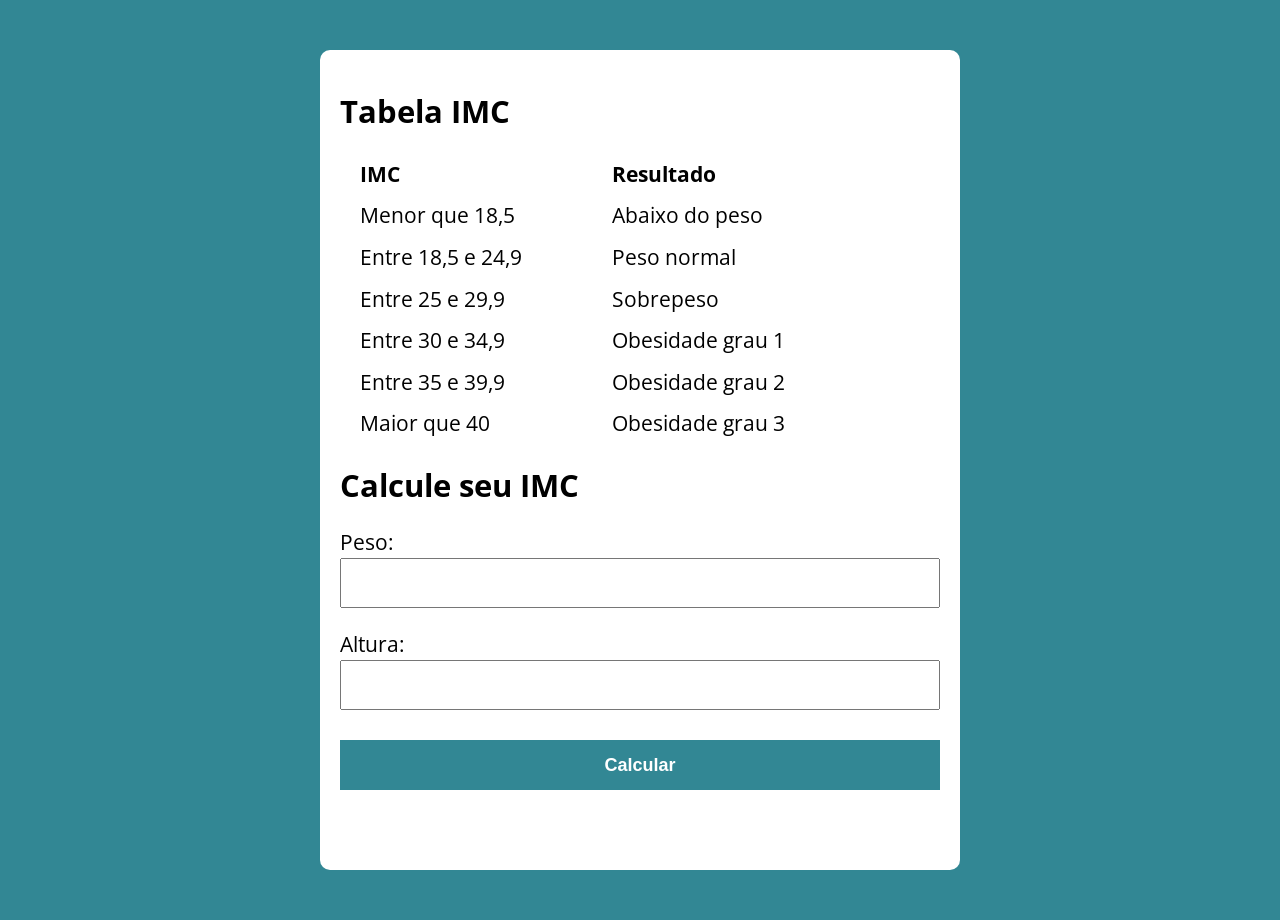
==== JS-lógica-de-programação/modelo/index.html @ 476b153f "tabelaIMC" ====
<!doctype html>
<html lang="pt-BR">
  <head>
    <meta charset="UTF-8" />
    <meta name="viewport" content="width=device-width, initial-scale=1.0" />
    <meta http-equiv="X-UA-Compatible" content="ie=edge" />
    <link rel="stylesheet" href="./assets/css/style.css" />
    <title>Modelo</title>
  </head>
  <body>
    <section class="container">
      <h1>Tabela IMC</h1>
      <div class="colunas">
        <div class="coluna">
          <p><strong>IMC</strong></p>
          <p>Menor que 18,5</p>
          <p>Entre 18,5 e 24,9</p>
          <p>Entre 25 e 29,9</p>
          <p>Entre 30 e 34,9</p>
          <p>Entre 35 e 39,9</p>
          <p>Maior que 40</p>
        </div>
        <div class="coluna">
          <p><strong>Resultado</strong></p>
          <p>Abaixo do peso</p>
          <p>Peso normal</p>
          <p>Sobrepeso</p>
          <p>Obesidade grau 1</p>
          <p>Obesidade grau 2</p>
          <p>Obesidade grau 3</p>
        </div>
      </div>

      <h1>Calcule seu IMC</h1>
      <form action="">
        <p>Peso: <input type="text" class="peso" /></p>
        <p>Altura: <input type="text" class="altura" /></p>

        <button type="button" class="botao">Calcular</button>
      </form>
      <div type="text" class="resultado"></div>
    </section>

    <script src="./assets/js/main.js"></script>
  </body>
</html>
---- JS-lógica-de-programação/modelo/assets/css/style.css ----
@import url('https://fonts.googleapis.com/css2?family=Open+Sans:ital,wght@0,300..800;1,300..800&display=swap');

:root {
    --primary-color: #328794;
    --primary-color-dark:#2781ab;
    --resultado-color: #1ad68b;
    --erro-color:#d6301a;
}

* {
    box-sizing: border-box;
    outline: 0;
}

body {
    margin: 0;
    padding: 0;
    background:var(--primary-color);
    font-family: 'Open Sans', sans-serif;
    font-size: 1.3em;
    line-height: 1.5em;
}

.container {
    width: 640px;
    margin: 50px auto;
    background: #fff;
    padding: 20px;
    border-radius: 10px;
}

form input, form label, form button {
    display: block;
    width: 100%;
    margin-bottom: 10px;
}

form input {
    font-size: 24px;
    height: 50px;
    padding: 0 20px;
}

form input:focus {
    outline: var(--primary-color) solid 1px;
}

form button {
    border: none;
    background: var(--primary-color);
    color: white;
    font-size: 18px;
    font-weight: 700;
    height: 50px;
    cursor: pointer;
    margin-top: 30px;
}

form button:hover {
    background: var(--primary-color-dark);
}

form button:active {
    background:#035f42;
}

.resultado {
    height: 50px;
}

.resultado.mostrar {
    height: 50px;
    display: flex;
    background-color:var(--resultado-color);
    padding: 15px;
    align-items: center;
}

.resultado:has(.erro) {
    height: 50px;
    display: flex;
    background-color:var(--erro-color);
    padding: 15px;
    align-items: center;
}

.colunas {
    display: flex;
    justify-content: flex-start;
    gap: 90px; /* espaçamento entre as colunas */
    line-height: 0;
    margin-left: 20px;

}
.coluna {
    display: flex;
    flex-direction: column;
}
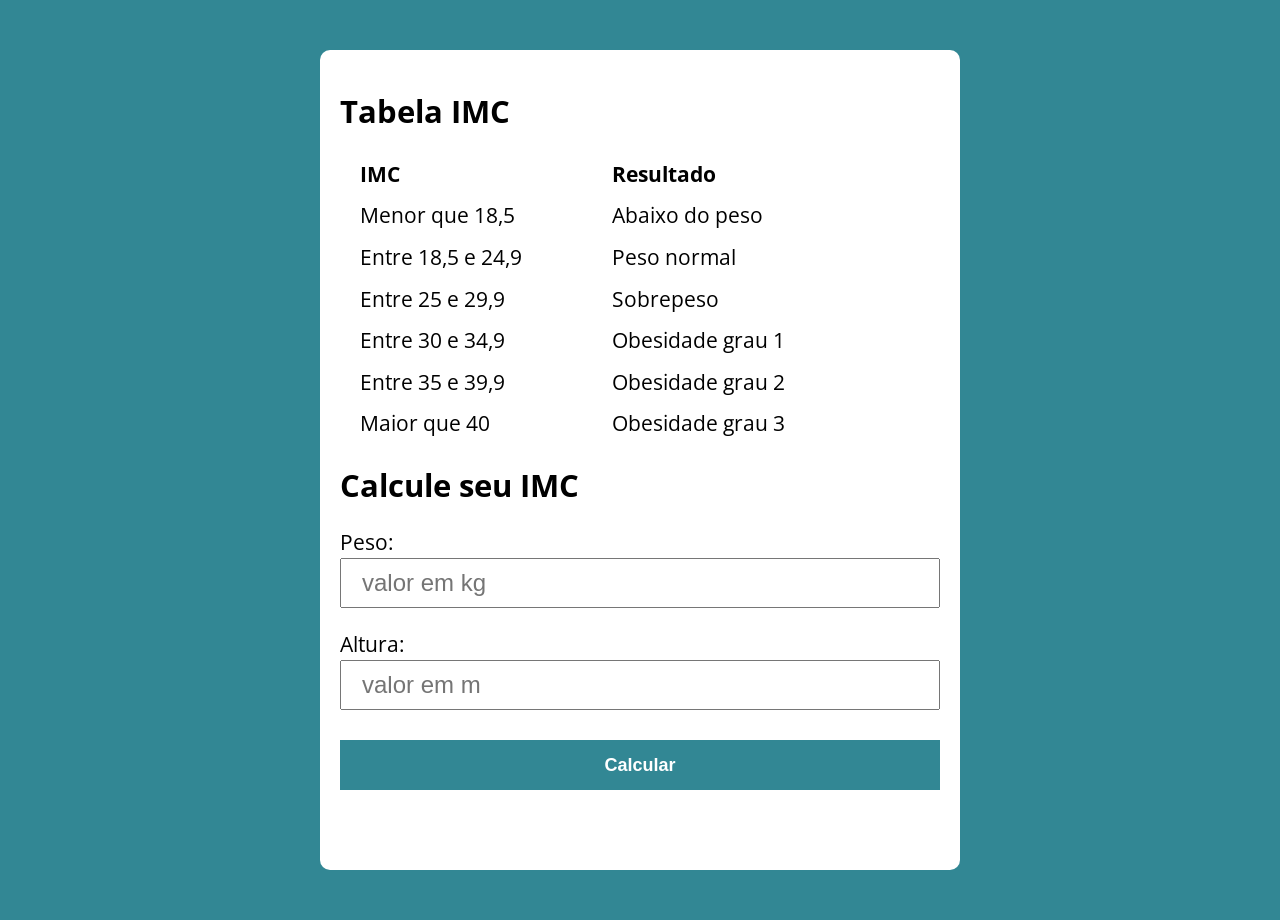
==== commit a4b14541: "ultimo ajuste" ====
--- a/JS-lógica-de-programação/modelo/index.html
+++ b/JS-lógica-de-programação/modelo/index.html
@@ -33,8 +33,14 @@
 
       <h1>Calcule seu IMC</h1>
       <form action="">
-        <p>Peso: <input type="text" class="peso" /></p>
-        <p>Altura: <input type="text" class="altura" /></p>
+        <p>
+          Peso:
+          <input type="text" class="peso" placeholder="valor em kg" />
+        </p>
+        <p>
+          Altura:
+          <input type="text" class="altura" placeholder="valor em m" />
+        </p>
 
         <button type="button" class="botao">Calcular</button>
       </form>
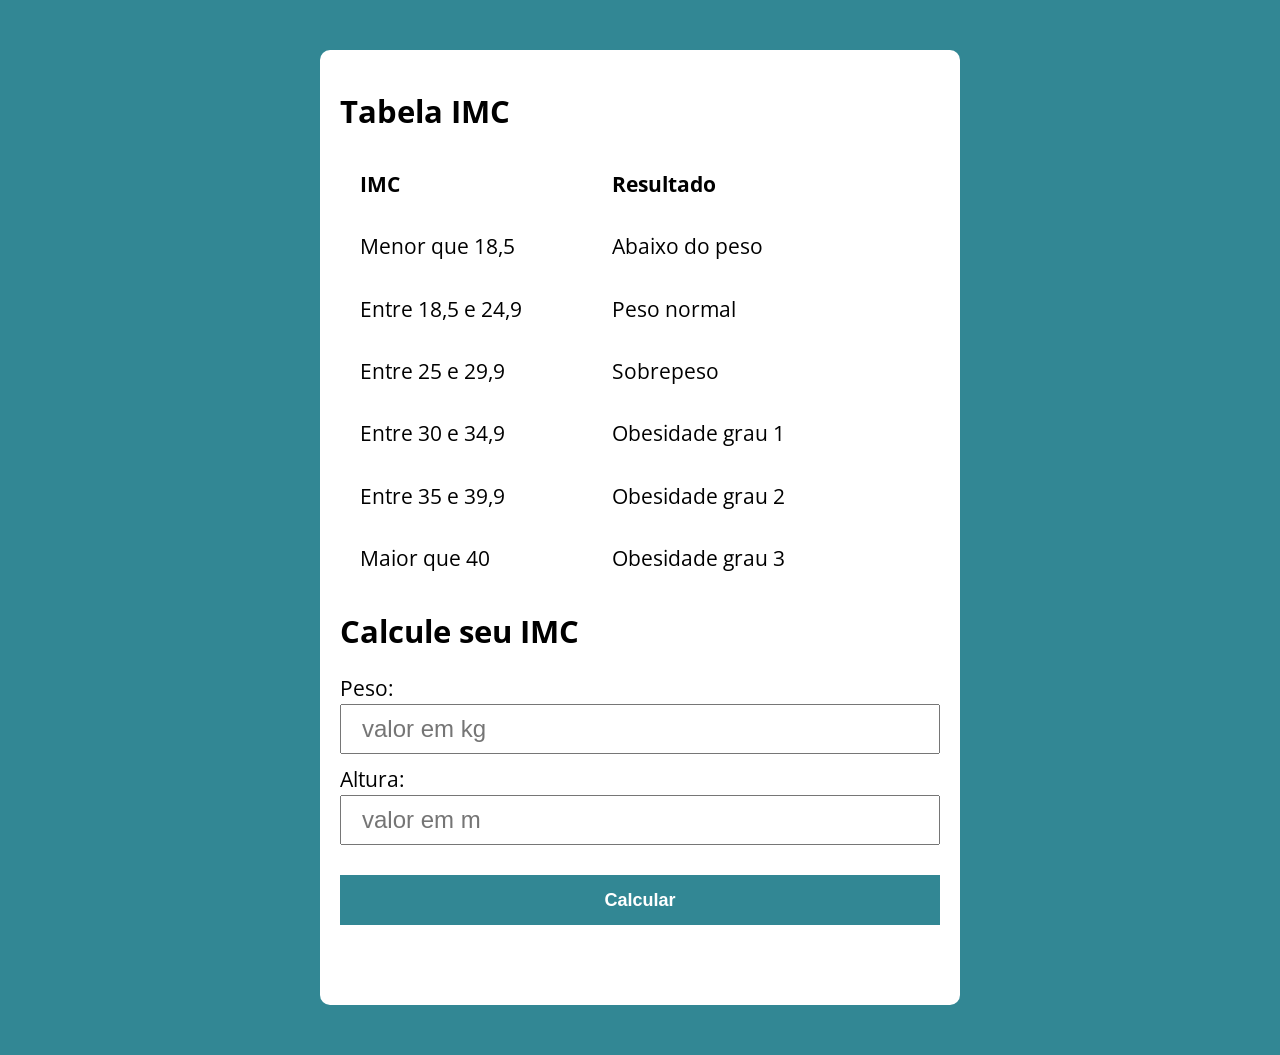
==== commit 71172c13: "ajustes-posrelatorio" ====
--- a/JS-lógica-de-programação/modelo/index.html
+++ b/JS-lógica-de-programação/modelo/index.html
@@ -4,8 +4,8 @@
     <meta charset="UTF-8" />
     <meta name="viewport" content="width=device-width, initial-scale=1.0" />
     <meta http-equiv="X-UA-Compatible" content="ie=edge" />
-    <link rel="stylesheet" href="./assets/css/style.css" />
-    <title>Modelo</title>
+    <link rel="stylesheet" href="./tabelaIMC/css/style.css" />
+    <title>Tabela IMC</title>
   </head>
   <body>
     <section class="container">
@@ -31,22 +31,38 @@
         </div>
       </div>
 
-      <h1>Calcule seu IMC</h1>
+      <h2>Calcule seu IMC</h2>
       <form action="">
-        <p>
+        <label for="peso">
           Peso:
-          <input type="text" class="peso" placeholder="valor em kg" />
-        </p>
-        <p>
+          <input
+            type="number"
+            id="peso"
+            class="peso"
+            min="15"
+            max="350"
+            step="0.1"
+            placeholder="valor em kg"
+          />
+        </label>
+        <label for="altura">
           Altura:
-          <input type="text" class="altura" placeholder="valor em m" />
-        </p>
+          <input
+            type="number"
+            id="altura"
+            class="altura"
+            min="1"
+            max="3"
+            step="0.01"
+            placeholder="valor em m"
+          />
+        </label>
 
         <button type="button" class="botao">Calcular</button>
       </form>
-      <div type="text" class="resultado"></div>
+      <div type="text" class="resultado" role="status" aria-live="polite"></div>
     </section>
 
-    <script src="./assets/js/main.js"></script>
+    <script src="./tabelaIMC/js/main.js"></script>
   </body>
 </html>
--- a/JS-lógica-de-programação/modelo/tabelaIMC/css/style.css
+++ b/JS-lógica-de-programação/modelo/tabelaIMC/css/style.css
@@ -0,0 +1,99 @@
+@import url('https://fonts.googleapis.com/css2?family=Open+Sans:ital,wght@0,300..800;1,300..800&display=swap');
+
+:root {
+    --primary-color: #328794;
+    --primary-color-dark:#2781ab;
+    --resultado-color: #1ad68b;
+    --erro-color:#d6301a;
+}
+
+* {
+    box-sizing: border-box;
+    outline: 0;
+}
+
+body {
+    margin: 0;
+    padding: 0;
+    background:var(--primary-color);
+    font-family: 'Open Sans', sans-serif;
+    font-size: 1.3em;
+    line-height: 1.5em;
+}
+
+.container {
+    width: 100%;
+    max-width: 640px;
+    margin: 50px auto;
+    background: #fff;
+    padding: 20px;
+    border-radius: 10px;
+}
+
+form input, form label, form button {
+    display: block;
+    width: 100%;
+    margin-bottom: 10px;
+}
+
+form input {
+    font-size: 24px;
+    height: 50px;
+    padding: 0 20px;
+}
+
+form input:focus {
+    outline: var(--primary-color) solid 1px;
+}
+
+form button {
+    border: none;
+    background: var(--primary-color);
+    color: white;
+    font-size: 18px;
+    font-weight: 700;
+    height: 50px;
+    cursor: pointer;
+    margin-top: 30px;
+}
+
+form button:hover {
+    background: var(--primary-color-dark);
+}
+
+form button:active {
+    background:#035f42;
+}
+
+.resultado {
+    height: 50px;
+}
+
+.resultado.mostrar {
+    height: 50px;
+    display: flex;
+    background-color:var(--resultado-color);
+    padding: 15px;
+    align-items: center;
+}
+
+.resultado:has(.erro) {
+    height: 50px;
+    display: flex;
+    background-color:var(--erro-color);
+    padding: 15px;
+    align-items: center;
+}
+
+.colunas {
+    display: flex;
+    justify-content: flex-start;
+    gap: 90px; /* espaçamento entre as colunas */
+    line-height: 1;
+    margin-left: 20px;
+
+}
+.coluna {
+    display: flex;
+    flex-direction: column;
+}
